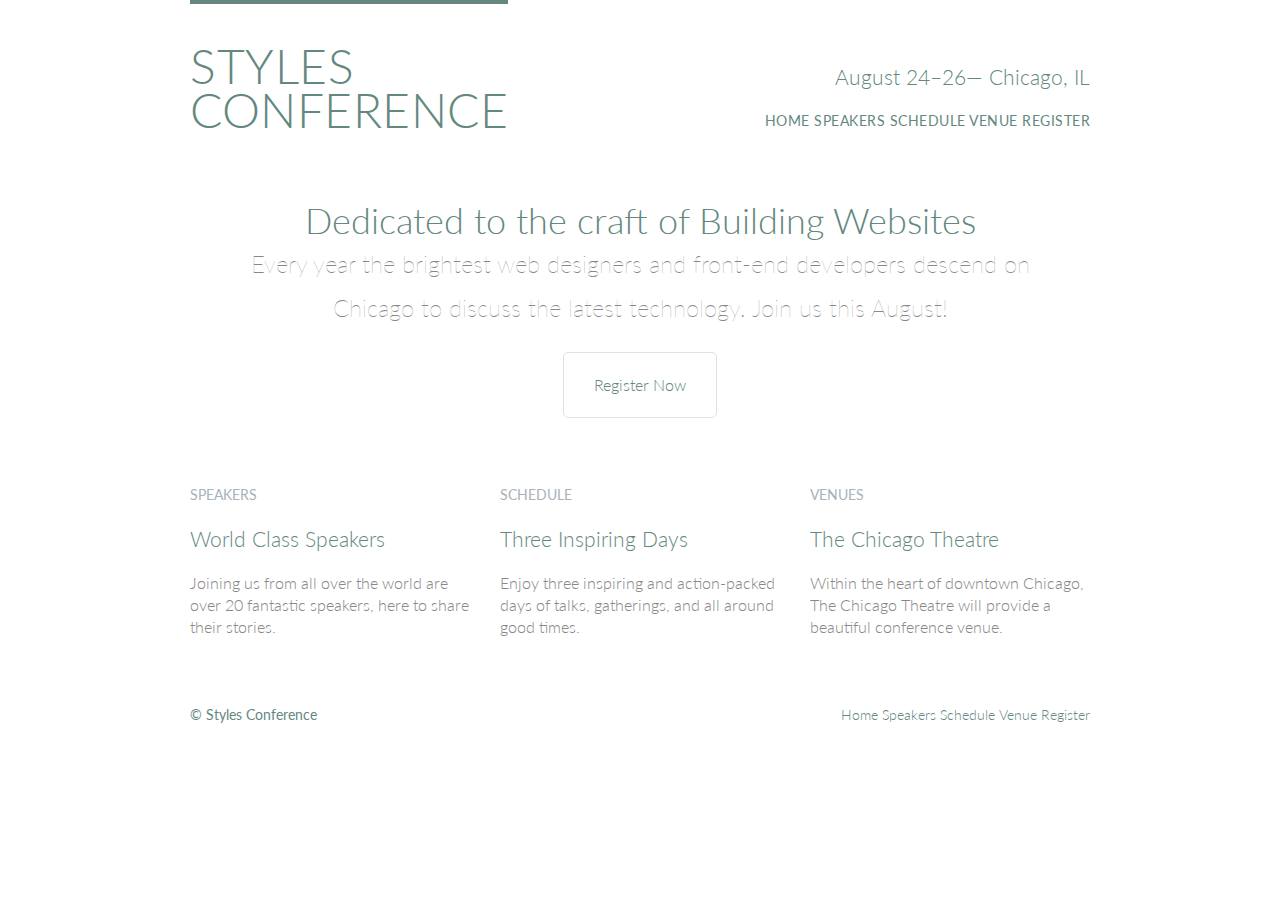
==== index.html @ 5ef0ae2e "Removed index file from assets folder" ====
<!DOCTYPE html>
<html lang="en">
    <head>
        <meta charset="utf-8">
        <title>Styles Conference</title>
        <link rel="stylesheet" href="assets/stylesheets/main.css">
        <link href="https://fonts.googleapis.com/css?family=Lato:100,300,400" rel="stylesheet">
    </head>
  <body>
        <header class="container group">
            <h1 class="logo">
                <a href="index.html">Styles <br> Conference</a>
            </h1>
            <h3 class="tagline">August 24&ndash;26&mdash; Chicago, IL</h3>
            <nav class="nav primary-nav">
                <a href="index.html">Home</a>
                <a href="speakers.html">Speakers</a>
                <a href="schedule.html">Schedule</a>
                <a href="venue.html">Venue</a>
                <a href="register.html">Register</a>
            </nav>
        </header>

        <section class="hero container">
            <h2>Dedicated to the craft of Building Websites</h2>
            <p>Every year the brightest web designers and front-end developers descend on Chicago to discuss the latest technology. Join us this August! </p>
            <a class="btn btn-alt" href="register.html">Register Now</a>
        </section>

        <section class="grid">

            <section class="teaser col-1-3">
                <a href="speaker.html">
                <h5>Speakers</h5>
                <h3>World Class Speakers</h3>
                </a>
                <p>Joining us from all over the world are over 20 fantastic speakers, here to share their stories.</p>
            </section><section class="teaser col-1-3">
                    <a href="schedule.html">
                    <h5>Schedule</h5>
                    <h3>Three Inspiring Days</h3>
                    </a>
                    <p>Enjoy three inspiring and action-packed days of talks, gatherings, and all around good times.</p>
            </section><section class="teaser col-1-3">
                <a href="venue.html">
                    <h5>Venues</h5>
                    <h3>The Chicago Theatre</h3>
                </a>
                    <p>Within the heart of downtown Chicago, The Chicago Theatre will provide a beautiful conference venue.</p>
            </section>
        </section>

        <footer class="primary-footer container group">
            <small>&copy Styles Conference</small>
            <nav class="nav">
                <a href="index.html">Home</a>
                <a href="speakers.html">Speakers</a>
                <a href="schedule.html">Schedule</a>
                <a href="venue.html">Venue</a>
                <a href="register.html">Register</a>
            </nav>
        </footer>
    </body>
</html>
---- assets/stylesheets/main.css ----
/* http://meyerweb.com/eric/tools/css/reset/
   v2.0 | 20110126
   License: none (public domain)
*/

html, body, div, span, applet, object, iframe,
h1, h2, h3, h4, h5, h6, p, blockquote, pre,
a, abbr, acronym, address, big, cite, code,
del, dfn, em, img, ins, kbd, q, s, samp,
small, strike, strong, sub, sup, tt, var,
b, u, i, center,
dl, dt, dd, ol, ul, li,
fieldset, form, label, legend,
table, caption, tbody, tfoot, thead, tr, th, td,
article, aside, canvas, details, embed,
figure, figcaption, footer, header, hgroup,
menu, nav, output, ruby, section, summary,
time, mark, audio, video {
	margin: 0;
	padding: 0;
	border: 0;
	font-size: 100%;
	font: inherit;
	vertical-align: baseline;
}
/* HTML5 display-role reset for older browsers */
article, aside, details, figcaption, figure,
footer, header, hgroup, menu, nav, section {
	display: block;
}
body {
	line-height: 1;
}
ol, ul {
	list-style: none;
}
blockquote, q {
	quotes: none;
}
blockquote:before, blockquote:after,
q:before, q:after {
	content: '';
	content: none;
}
table {
	border-collapse: collapse;
	border-spacing: 0;
}

/* =================================================
		CUSTOM STYLES
==================================================== */
body {
	color: #888;
	font: 300 16px/22px "Lato", "Open Sans", "Helvetica Neue", Helvetica, Arial, sans-serif;
}

/* ================================================
		GRID
=================================================== */
*,
*:before,
*:after {
		box-sizing: border-box;
}

.container,
.grid  {
	margin: 0 auto;
	width: 960px;
}
.container {
	padding-left: 30px;
	padding-right: 30px;
}

.grid,
.col-1-3,
.col-2-3 {
	padding-left: 15px;
	padding-right: 15px;
}

.col-1-3,
.col-2-3 {
	display: inline-block;
	vertical-align: top;
}

.col-1-3 {
	width: 33.33%;
}

.col-2-3 {
	width: 66.66%;
}

/* =================================================
		CLEARFIX
==================================================== */
.group:before,
.group:after {
	content: "";
	display: table;
}

.group:after {
	clear: both;
}

.group {
	clear: both;
	*zoom: 1;
}

/* =================================================
		TYPOGRAPHY
==================================================== */
h1, h3, h4, h5, p {
	margin-bottom: 22px;
}

h1, h2, h3, h4 {
	color: #648880;
}

h1 {
	font-size: 36px;
	line-height: 44px;
}

h2 {
	font-size: 24px;
	line-height: 44px;
}

h3 {
	font-size: 21px;
}

h4 {
	font-size: 18px;
}

h5 {
	color: #a9b2b9;
	font-size: 14px;
	font-weight: 400;
	text-transform: uppercase;
}

strong {
	font-weight: 400;
}

cite, em {
	font-style: italic;
}

/* =================================================
		LINKS
==================================================== */
a {
	color:#648880;
	text-decoration: none;
}

a:hover {
	color: #a9b2b9;
}

p a {
	border-bottom: 1px solid #dfe2e5;
}

/* =================================================
		BUTTONS
==================================================== */
.btn {
	border-radius: 5px;
	display: inline-block;
	margin: 0;
}

.btn-alt {
	border: 1px solid #dfe2e5;
	padding: 10px 30px;
}

/* =================================================
	  PRIMARY HEADER
==================================================== */
.logo {
	border-top: 4px solid #648880;
	float: left;
	font-size: 48px;
	/* font-weight: 100; */
	letter-spacing: .5px;
	line-height: 44px;
	padding: 40px 0 22px 0;
	text-transform: uppercase;
}

.tagline {
	margin: 66px 0 22px 0;
	text-align: right;
}

.primary-nav {
	font-size: 14px;
	font-weight: 400;
	letter-spacing: .5px;
	text-transform: uppercase;
}

/* =================================================
	  PRIMARY FOOTER
==================================================== */

.primary-footer {
	color: #648880;
	font-size: 14px;
	padding-bottom: 44px;
	padding-top: 44px;
}

.primary-footer small {
	float: left;
	font-weight: 400;
}

/* =================================================
	 NAVIGATION
==================================================== */
.nav {
	text-align: right;
}

/* =================================================
		HOME
==================================================== */
.hero {
	line-height: 44px;
	padding: 22px 80px 66px 80px;
	text-align: center;
}

.hero h2 {
	font-size: 36px;
}

.hero p {
	font-size: 24px;
	font-weight: 100;
}

.teaser a:hover h3 {
	color: #a9b2b9;
}
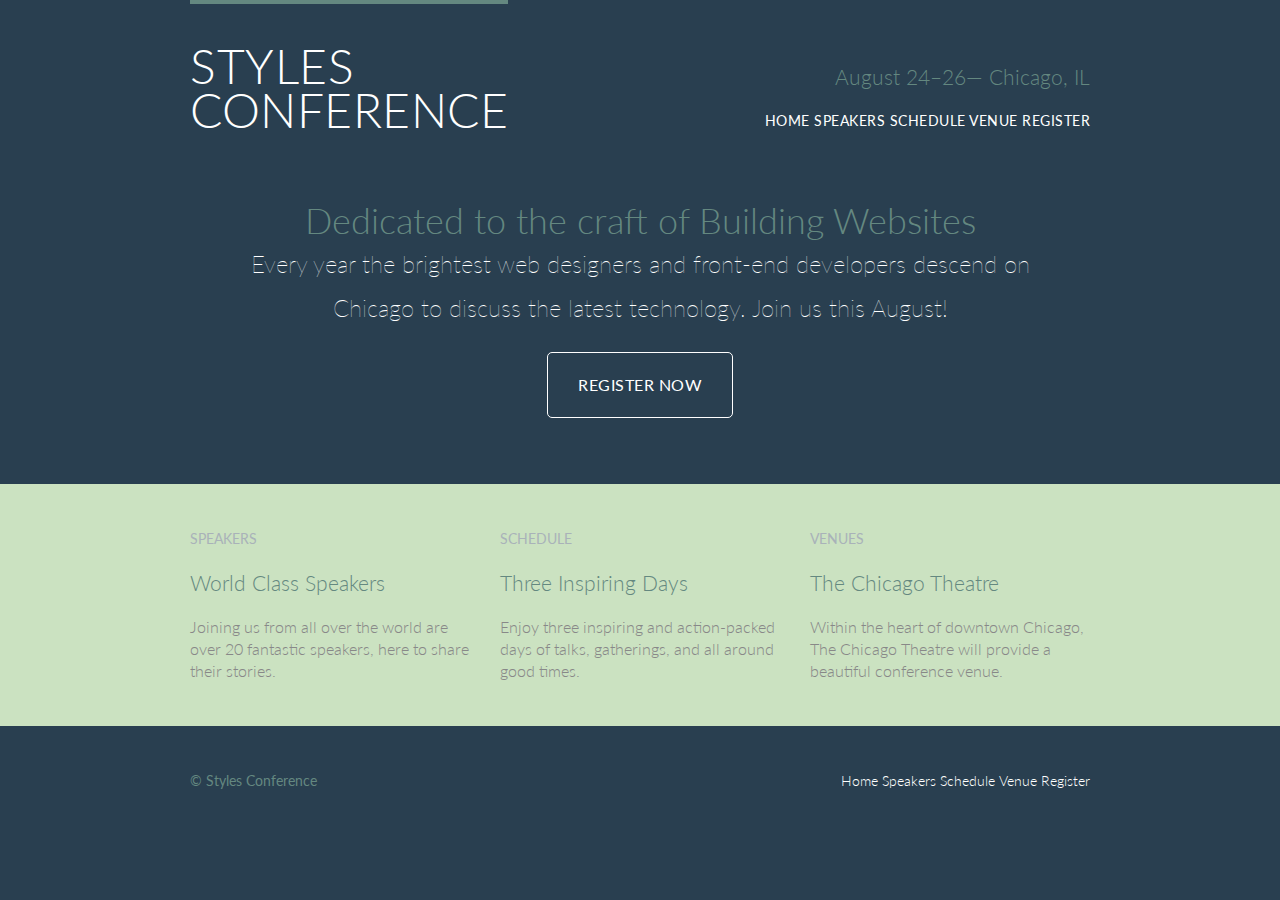
==== commit b126aaf6: "Lesson 7 Backgrounds and Gradients" ====
--- a/index.html
+++ b/index.html
@@ -7,7 +7,7 @@
         <link href="https://fonts.googleapis.com/css?family=Lato:100,300,400" rel="stylesheet">
     </head>
   <body>
-        <header class="container group">
+        <header class="primary-header container group">
             <h1 class="logo">
                 <a href="index.html">Styles <br> Conference</a>
             </h1>
@@ -27,7 +27,8 @@
             <a class="btn btn-alt" href="register.html">Register Now</a>
         </section>
 
-        <section class="grid">
+        <section class="row-alt">
+          <div class="grid">
 
             <section class="teaser col-1-3">
                 <a href="speaker.html">
@@ -48,7 +49,8 @@
                 </a>
                     <p>Within the heart of downtown Chicago, The Chicago Theatre will provide a beautiful conference venue.</p>
             </section>
-        </section>
+          </div><!-- END GRID -->
+        </section><!-- END ROW -->
 
         <footer class="primary-footer container group">
             <small>&copy Styles Conference</small>
--- a/assets/stylesheets/main.css
+++ b/assets/stylesheets/main.css
@@ -51,6 +51,7 @@
 		CUSTOM STYLES
 ==================================================== */
 body {
+	background: #293f50;
 	color: #888;
 	font: 300 16px/22px "Lato", "Open Sans", "Helvetica Neue", Helvetica, Arial, sans-serif;
 }
@@ -96,7 +97,7 @@
 }
 
 /* =================================================
-		CLEARFIX
+								CLEARFIX
 ==================================================== */
 .group:before,
 .group:after {
@@ -114,7 +115,28 @@
 }
 
 /* =================================================
-		TYPOGRAPHY
+									ROWS
+==================================================== */
+.row,
+.row-alt {
+	min-width: 960px;
+}
+
+.row {
+	background: #fff;
+	min-width: 960px;
+	padding: 66px 0 44px 0;
+}
+
+.row-alt {
+	background: #cbe2c1;
+	background: -webkit-linear-gradient(to-right, #a1d3b0, #f6f1d3);
+	background: -moz-linear-gradient(to-right, #a1d3b0, #f6f1d3);
+	background: linear-gradient(to-right, #a1d3b0, #f6f1d3);
+	padding: 44px 0 22px 0;
+}
+/* =================================================
+					TYPOGRAPHY
 ==================================================== */
 h1, h3, h4, h5, p {
 	margin-bottom: 22px;
@@ -158,7 +180,18 @@
 }
 
 /* =================================================
-		LINKS
+									LEADS
+==================================================== */
+.lead {
+	text-align: center;
+}
+
+.lead p {
+	font-size: 21px;
+	line-height: 33px;
+}
+/* =================================================
+									LINKS
 ==================================================== */
 a {
 	color:#648880;
@@ -173,18 +206,38 @@
 	border-bottom: 1px solid #dfe2e5;
 }
 
+.primary-header a,
+.primary-footer a {
+	color: #fff;
+}
+
+.primary-header a:hover,
+.primary-footer a:hover {
+	color: #648880;
+}
+
 /* =================================================
 		BUTTONS
 ==================================================== */
 .btn {
 	border-radius: 5px;
+	color: #fff;
+	cursor: pointer;
 	display: inline-block;
+	font-weight: 400;
+	letter-spacing: .5px;
 	margin: 0;
+	text-transform: uppercase;
 }
 
 .btn-alt {
-	border: 1px solid #dfe2e5;
+	border: 1px solid #fff;
 	padding: 10px 30px;
+}
+
+.btn-alt:hover {
+	background: #fff;
+	color: #648880;
 }
 
 /* =================================================
@@ -240,6 +293,7 @@
 		HOME
 ==================================================== */
 .hero {
+	color: #fff;
 	line-height: 44px;
 	padding: 22px 80px 66px 80px;
 	text-align: center;
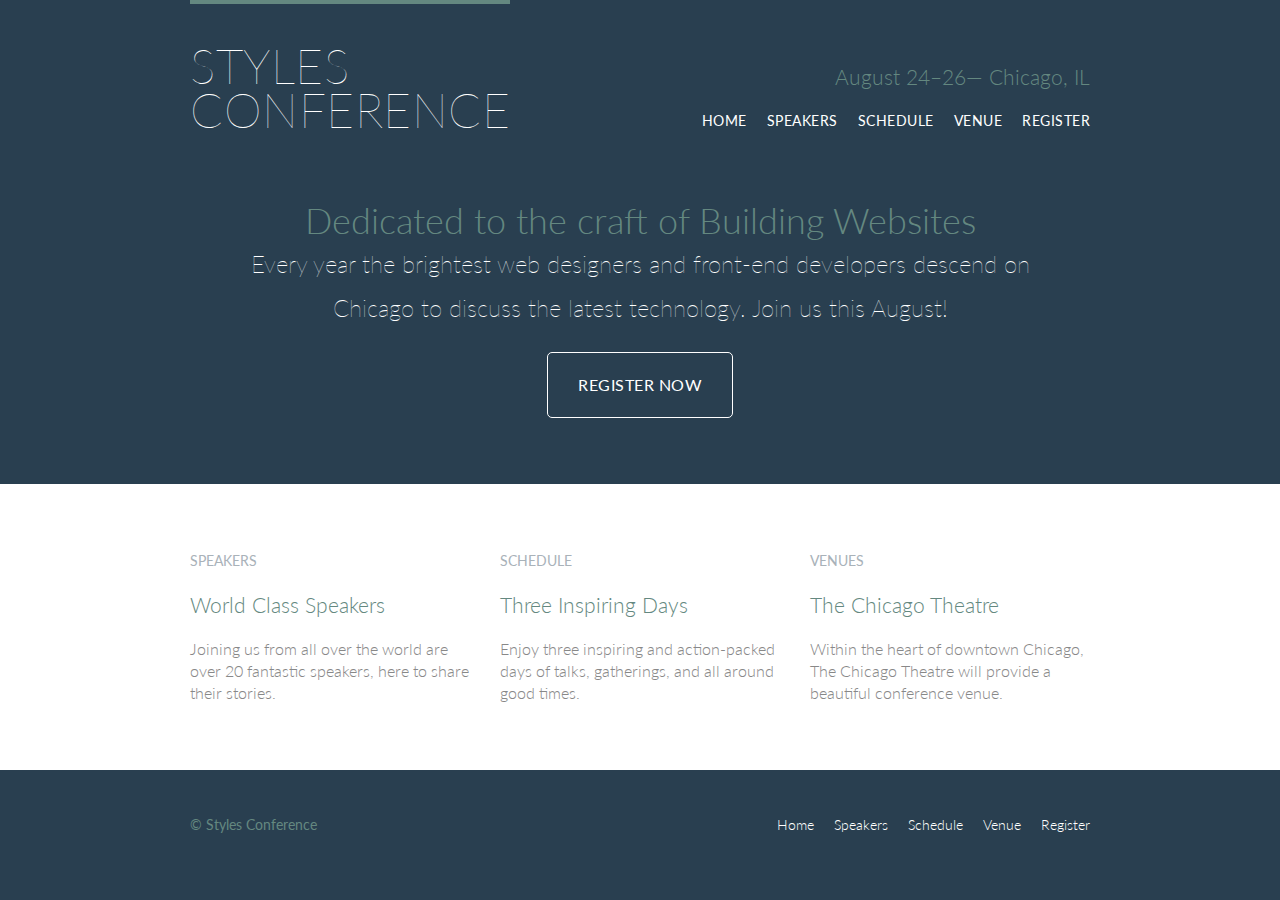
==== commit c698c2b5: "Lesson 8" ====
--- a/index.html
+++ b/index.html
@@ -1,66 +1,103 @@
 <!DOCTYPE html>
 <html lang="en">
-    <head>
-        <meta charset="utf-8">
-        <title>Styles Conference</title>
-        <link rel="stylesheet" href="assets/stylesheets/main.css">
-        <link href="https://fonts.googleapis.com/css?family=Lato:100,300,400" rel="stylesheet">
+
+  <head>
+    <meta charset="utf-8">
+    <title>Styles Conference</title>
+    <link rel="stylesheet" href="assets/stylesheets/main.css">
+    <link href="https://fonts.googleapis.com/css?family=Lato:100,300,400" rel="stylesheet">
     </head>
-  <body>
-        <header class="primary-header container group">
-            <h1 class="logo">
-                <a href="index.html">Styles <br> Conference</a>
-            </h1>
-            <h3 class="tagline">August 24&ndash;26&mdash; Chicago, IL</h3>
-            <nav class="nav primary-nav">
-                <a href="index.html">Home</a>
-                <a href="speakers.html">Speakers</a>
-                <a href="schedule.html">Schedule</a>
-                <a href="venue.html">Venue</a>
-                <a href="register.html">Register</a>
-            </nav>
-        </header>
 
-        <section class="hero container">
-            <h2>Dedicated to the craft of Building Websites</h2>
-            <p>Every year the brightest web designers and front-end developers descend on Chicago to discuss the latest technology. Join us this August! </p>
-            <a class="btn btn-alt" href="register.html">Register Now</a>
-        </section>
+    <body>
 
-        <section class="row-alt">
-          <div class="grid">
+        <!-- HEADER -->
 
-            <section class="teaser col-1-3">
-                <a href="speaker.html">
-                <h5>Speakers</h5>
-                <h3>World Class Speakers</h3>
-                </a>
-                <p>Joining us from all over the world are over 20 fantastic speakers, here to share their stories.</p>
-            </section><section class="teaser col-1-3">
-                    <a href="schedule.html">
-                    <h5>Schedule</h5>
-                    <h3>Three Inspiring Days</h3>
-                    </a>
-                    <p>Enjoy three inspiring and action-packed days of talks, gatherings, and all around good times.</p>
-            </section><section class="teaser col-1-3">
-                <a href="venue.html">
-                    <h5>Venues</h5>
-                    <h3>The Chicago Theatre</h3>
-                </a>
-                    <p>Within the heart of downtown Chicago, The Chicago Theatre will provide a beautiful conference venue.</p>
-            </section>
-          </div><!-- END GRID -->
-        </section><!-- END ROW -->
+      <header class="primary-header container group">
 
-        <footer class="primary-footer container group">
-            <small>&copy Styles Conference</small>
-            <nav class="nav">
-                <a href="index.html">Home</a>
-                <a href="speakers.html">Speakers</a>
-                <a href="schedule.html">Schedule</a>
-                <a href="venue.html">Venue</a>
-                <a href="register.html">Register</a>
-            </nav>
-        </footer>
-    </body>
+        <h1 class="logo">
+          <a href="index.html">Styles <br> Conference</a>
+        </h1>
+
+        <h3 class="tagline">August 24&ndash;26&mdash; Chicago, IL</h3>
+
+        <nav class="nav primary-nav">
+          <ul>
+            <li><a href="index.html">Home</a></li><!--
+            --><li><a href="speakers.html">Speakers</a></li><!--
+            --><li><a href="schedule.html">Schedule</a></li><!--
+            --><li><a href="venue.html">Venue</a></li><!--
+            --><li><a href="register.html">Register</a></li>
+          </ul>
+        </nav>
+
+      </header>
+
+            <!-- HERO -->
+
+      <section class="hero container">
+
+        <h2>Dedicated to the craft of Building Websites</h2>
+
+        <p>Every year the brightest web designers and front-end developers descend on Chicago to discuss the latest technology. Join us this August! </p>
+
+        <a class="btn btn-alt" href="register.html">Register Now</a>
+
+      </section>
+
+          <!--  TEASERS-->
+
+      <section class="row">
+        <div class="grid">
+
+            <!-- SPEAKERS  -->
+
+          <section class="teaser col-1-3">
+            <a href="speaker.html">
+              <h5>Speakers</h5>
+              <h3>World Class Speakers</h3>
+            </a>
+            <p>Joining us from all over the world are over 20 fantastic speakers, here to share their stories.</p>
+          </section><!--
+
+                SCHEDULE
+
+        --><section class="teaser col-1-3">
+             <a href="schedule.html">
+               <h5>Schedule</h5>
+               <h3>Three Inspiring Days</h3>
+              </a>
+              <p>Enjoy three inspiring and action-packed days of talks, gatherings, and all around good times.</p>
+          </section><!--
+
+                VENUE
+
+       --><section class="teaser col-1-3">
+            <a href="venue.html">
+              <h5>Venues</h5>
+              <h3>The Chicago Theatre</h3>
+            </a>
+            <p>Within the heart of downtown Chicago, The Chicago Theatre will provide a beautiful conference venue.</p>
+          </section>
+
+      </div><!-- END GRID -->
+    </section><!-- END ROW -->
+
+          <!--FOOTER  -->
+
+    <footer class="primary-footer container group">
+
+      <small>&copy Styles Conference</small>
+
+      <nav class="nav">
+        <ul>
+          <li><a href="index.html">Home</a></li><!--
+          --><li><a href="speakers.html">Speakers</a></li><!--
+          --><li><a href="schedule.html">Schedule</a></li><!--
+          --><li><a href="venue.html">Venue</a></li><!--
+          --><li><a href="register.html">Register</a></li>
+        </ul>
+      </nav>
+
+    </footer>
+  </body>
 </html>
--- a/assets/stylesheets/main.css
+++ b/assets/stylesheets/main.css
@@ -62,6 +62,8 @@
 *,
 *:before,
 *:after {
+	-webkit-box-sizing: border-box;
+	-moz-box-sizing: border-box;
 		box-sizing: border-box;
 }
 
@@ -70,6 +72,7 @@
 	margin: 0 auto;
 	width: 960px;
 }
+
 .container {
 	padding-left: 30px;
 	padding-right: 30px;
@@ -124,26 +127,27 @@
 
 .row {
 	background: #fff;
-	min-width: 960px;
 	padding: 66px 0 44px 0;
 }
 
 .row-alt {
 	background: #cbe2c1;
-	background: -webkit-linear-gradient(to-right, #a1d3b0, #f6f1d3);
-	background: -moz-linear-gradient(to-right, #a1d3b0, #f6f1d3);
-	background: linear-gradient(to-right, #a1d3b0, #f6f1d3);
+	background: -webkit-linear-gradient(to right, #a1d3b0, #f6f1d3);
+	background: -moz-linear-gradient(to right, #a1d3b0, #f6f1d3);
+	background: linear-gradient(to right, #a1d3b0, #f6f1d3);
 	padding: 44px 0 22px 0;
 }
+
 /* =================================================
 					TYPOGRAPHY
 ==================================================== */
+
+h1, h2, h3, h4 {
+	color: #648880;
+}
+
 h1, h3, h4, h5, p {
 	margin-bottom: 22px;
-}
-
-h1, h2, h3, h4 {
-	color: #648880;
 }
 
 h1 {
@@ -217,8 +221,9 @@
 }
 
 /* =================================================
-		BUTTONS
-==================================================== */
+								BUTTONS
+==================================================== */
+
 .btn {
 	border-radius: 5px;
 	color: #fff;
@@ -241,13 +246,13 @@
 }
 
 /* =================================================
-	  PRIMARY HEADER
+	  					PRIMARY HEADER
 ==================================================== */
 .logo {
 	border-top: 4px solid #648880;
 	float: left;
 	font-size: 48px;
-	/* font-weight: 100; */
+	font-weight: 100;
 	letter-spacing: .5px;
 	line-height: 44px;
 	padding: 40px 0 22px 0;
@@ -267,7 +272,7 @@
 }
 
 /* =================================================
-	  PRIMARY FOOTER
+	  					PRIMARY FOOTER
 ==================================================== */
 
 .primary-footer {
@@ -283,14 +288,25 @@
 }
 
 /* =================================================
-	 NAVIGATION
-==================================================== */
+	 						NAVIGATION
+==================================================== */
+
 .nav {
 	text-align: right;
 }
 
-/* =================================================
-		HOME
+.nav li {
+	display: inline-block;
+	margin: 0 10px;
+	vertical-align: top;
+}
+
+.nav li:last-child {
+	margin-right: 0;
+}
+
+/* =================================================
+									HOME
 ==================================================== */
 .hero {
 	color: #fff;
@@ -311,3 +327,17 @@
 .teaser a:hover h3 {
 	color: #a9b2b9;
 }
+
+/* =================================================
+							SPEAKERS
+==================================================== */
+.speaker {
+		margin-bottom: 44px;
+}
+.speaker-info {
+	border: 1px solid #dfe2e5;
+	border-radius: 5px;
+	margin-top: 88px;
+	padding: 22px 0;
+	text-align: center;
+}
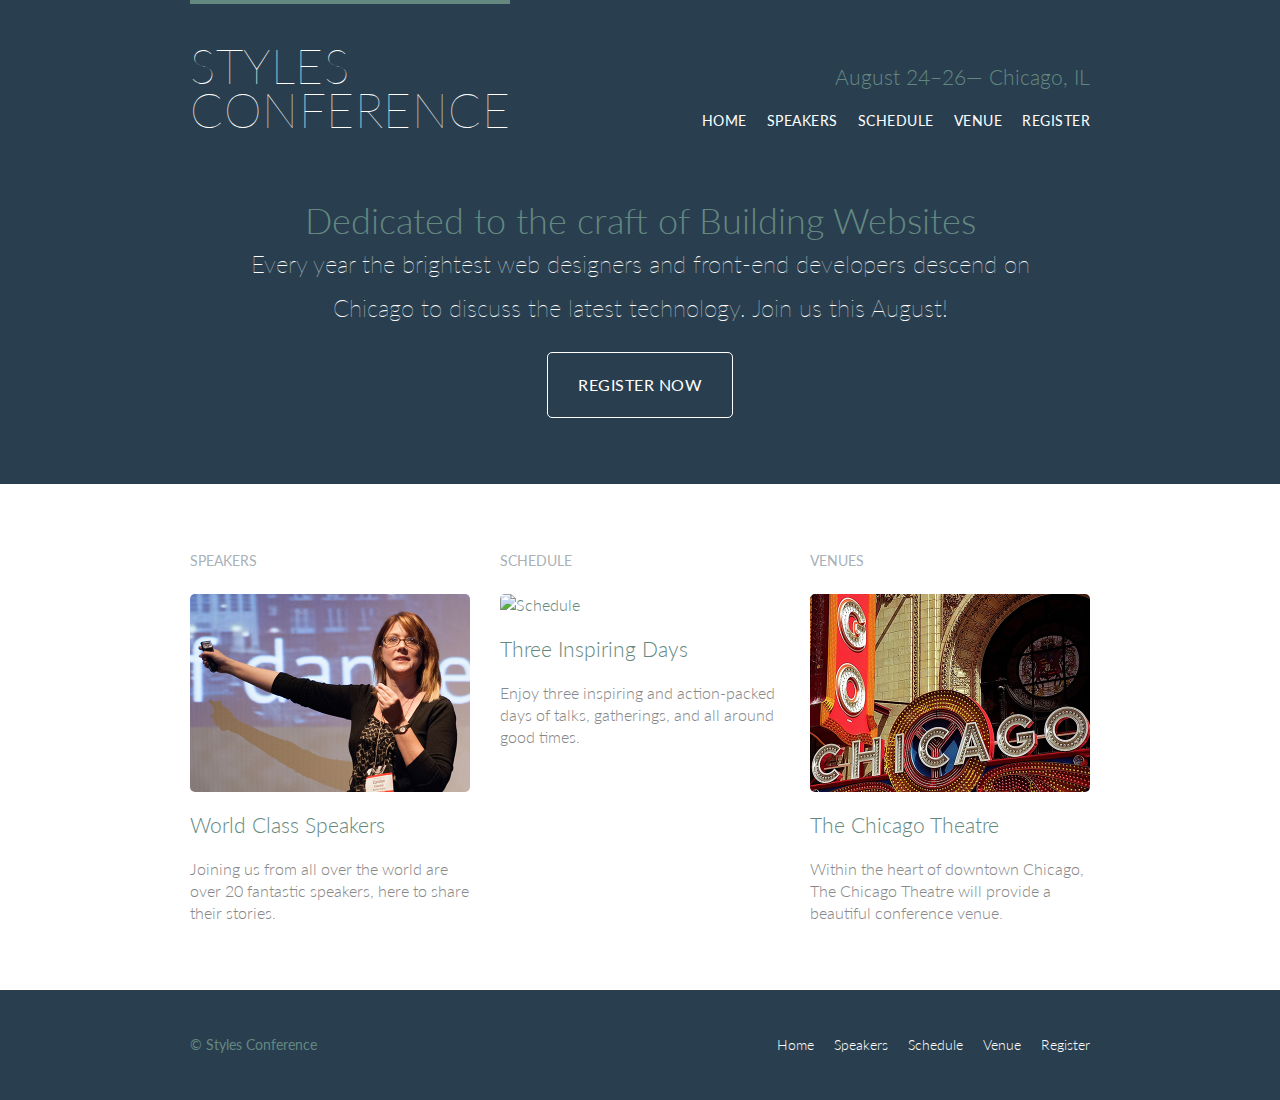
==== commit f010f577: "Adding Media -" ====
--- a/index.html
+++ b/index.html
@@ -52,8 +52,9 @@
             <!-- SPEAKERS  -->
 
           <section class="teaser col-1-3">
-            <a href="speaker.html">
               <h5>Speakers</h5>
+              <a href="speaker.html">
+            <img src="assets/images/home/speakers.jpg" alt="Professional Speaker">
               <h3>World Class Speakers</h3>
             </a>
             <p>Joining us from all over the world are over 20 fantastic speakers, here to share their stories.</p>
@@ -62,8 +63,9 @@
                 SCHEDULE
 
         --><section class="teaser col-1-3">
-             <a href="schedule.html">
-               <h5>Schedule</h5>
+              <h5>Schedule</h5>
+              <a href="schedule.html">
+              <img src="assets/images/home/Schedule.jpg" alt="Schedule">
                <h3>Three Inspiring Days</h3>
               </a>
               <p>Enjoy three inspiring and action-packed days of talks, gatherings, and all around good times.</p>
@@ -72,8 +74,9 @@
                 VENUE
 
        --><section class="teaser col-1-3">
+            <h5>Venues</h5>
             <a href="venue.html">
-              <h5>Venues</h5>
+            <img src="assets/images/home/venue.jpg" alt="Venue">
               <h3>The Chicago Theatre</h3>
             </a>
             <p>Within the heart of downtown Chicago, The Chicago Theatre will provide a beautiful conference venue.</p>
--- a/assets/stylesheets/main.css
+++ b/assets/stylesheets/main.css
@@ -328,6 +328,13 @@
 	color: #a9b2b9;
 }
 
+.teaser img {
+	border-radius: 5px;
+	display: block;
+	margin-bottom: 22px;
+	max-width: 100%;
+}
+
 /* =================================================
 							SPEAKERS
 ==================================================== */
@@ -338,6 +345,28 @@
 	border: 1px solid #dfe2e5;
 	border-radius: 5px;
 	margin-top: 88px;
-	padding: 22px 0;
+	padding-bottom: 22px;
 	text-align: center;
 }
+
+.speaker-info img {
+	border-radius: 50%;
+	height: 130px;
+	margin: -66px 0 22px 0;
+	vertical-align: top;
+}
+
+/* =================================================
+							VENUE
+==================================================== */
+.venue-theatre {
+	margin-bottom: 66px;
+}
+
+.venue-hotel {
+	margin-bottom: 22px;
+}
+
+.venue-map {
+	height: 264px;
+}
